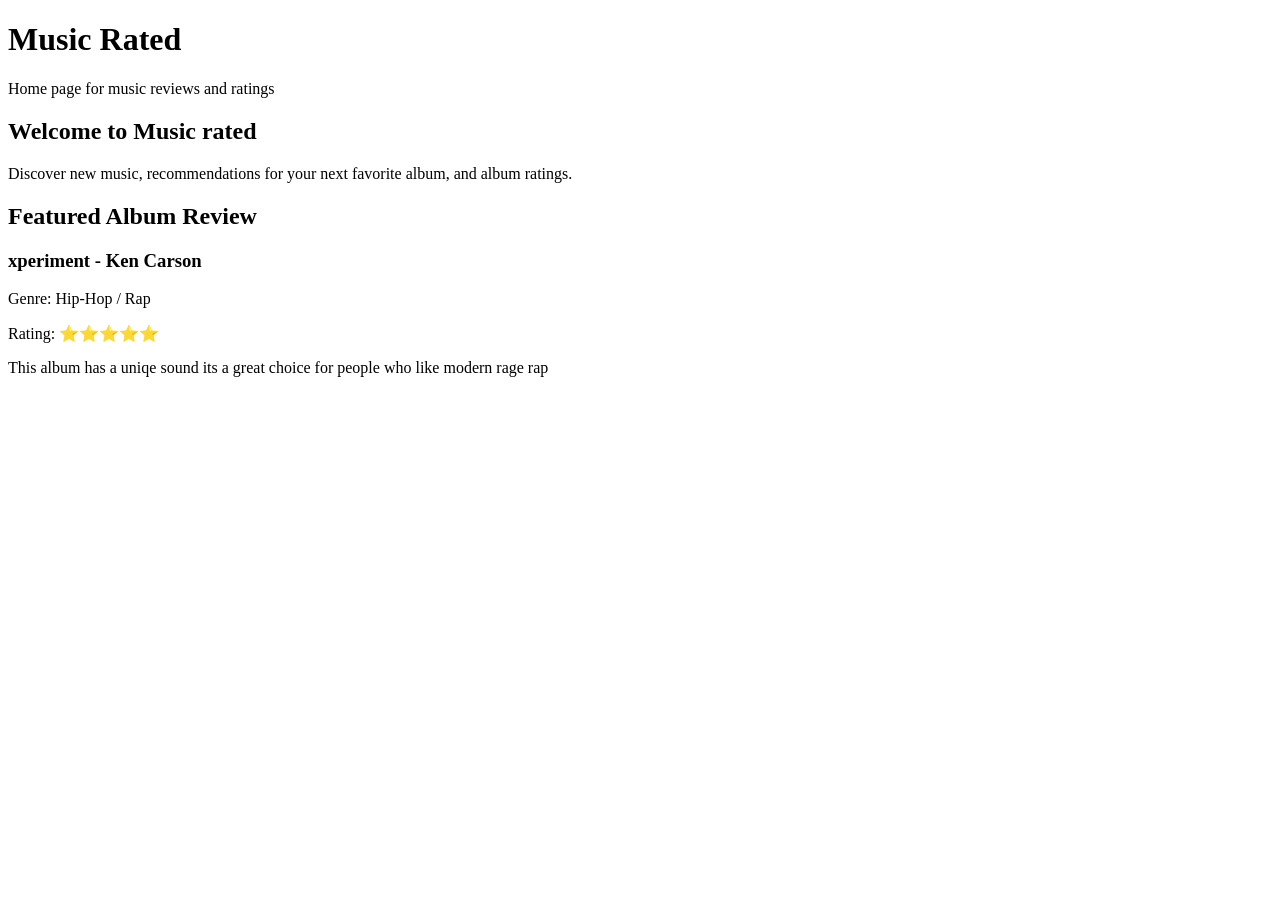
==== index.html @ db99d381 "not donee" ====
<!DOCTYPE html>
<html lang="en">
<head>
    <meta charset="UTF-8">
    <meta name="viewport" content="width=device-width, initial-scale=1.0">
    <title>music rated</title>
    <link rel = "stylesheet" href="css/style.css">
</head>
<!-- Home Page -->
 <header>
    <h1>Music Rated</h1>
    <p>Home page for music reviews and ratings</p>
 </header>
 <!-- Home section -->
 <main>
    <section id="home">
        <h2>Welcome to Music rated</h2>
        <p>Discover new music, recommendations for your next favorite album, and album ratings.</p>
    </section>
 </main>
 <section id="featured">
    <h2>Featured Album Review</h2>
    <h3>xperiment - Ken Carson</h3>
    <p>Genre: Hip-Hop / Rap</p>
    <p>Rating: ⭐⭐⭐⭐⭐</p>
    <p> This album has a uniqe sound its a great choice for people who like modern rage rap</p>
    
 </section>
<body>
    
</body>
</html>
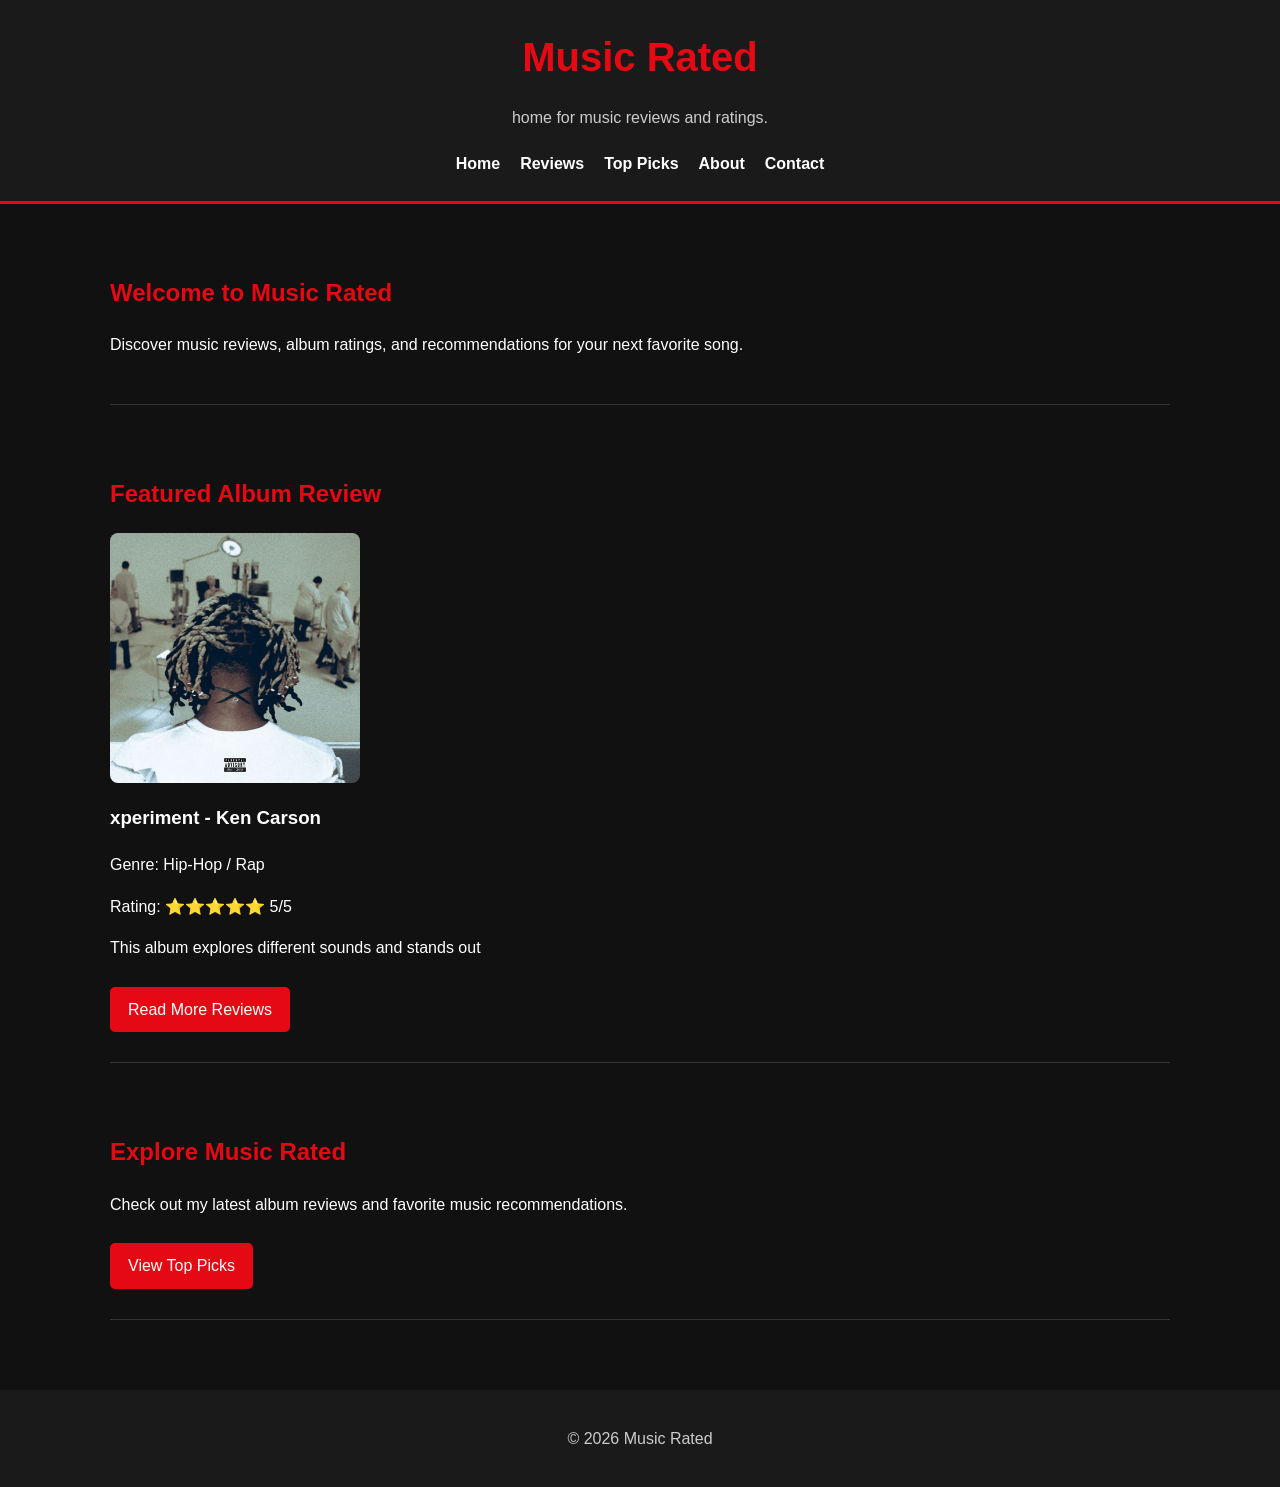
==== commit da7301b1: "done :)" ====
--- a/index.html
+++ b/index.html
@@ -1,32 +1,62 @@
+
 <!DOCTYPE html>
 <html lang="en">
 <head>
     <meta charset="UTF-8">
     <meta name="viewport" content="width=device-width, initial-scale=1.0">
-    <title>music rated</title>
-    <link rel = "stylesheet" href="css/style.css">
+    <title>Music Rated</title>
+    <link rel="stylesheet" href="css/style.css">
 </head>
-<!-- Home Page -->
- <header>
-    <h1>Music Rated</h1>
-    <p>Home page for music reviews and ratings</p>
- </header>
- <!-- Home section -->
- <main>
-    <section id="home">
-        <h2>Welcome to Music rated</h2>
-        <p>Discover new music, recommendations for your next favorite album, and album ratings.</p>
-    </section>
- </main>
- <section id="featured">
-    <h2>Featured Album Review</h2>
-    <h3>xperiment - Ken Carson</h3>
-    <p>Genre: Hip-Hop / Rap</p>
-    <p>Rating: ⭐⭐⭐⭐⭐</p>
-    <p> This album has a uniqe sound its a great choice for people who like modern rage rap</p>
-    
- </section>
 <body>
-    
+
+    <!-- Home Page -->
+    <header>
+        <h1>Music Rated</h1>
+        <p>home for music reviews and ratings.</p>
+
+        <nav>
+            <a href="index.html">Home</a>
+            <a href="reviews.html">Reviews</a>
+            <a href="top-picks.html">Top Picks</a>
+            <a href="about.html">About</a>
+            <a href="contact.html">Contact</a>
+        </nav>
+    </header>
+
+    <main>
+        <!-- Welcome Section -->
+        <section id="home">
+            <h2>Welcome to Music Rated</h2>
+            <p>Discover music reviews, album ratings, and recommendations for your next favorite song.</p>
+        </section>
+
+        <!-- Featured Review -->
+        <section id="featured">
+            <h2>Featured Album Review</h2>
+
+            <img src="images/ken.png" alt="Ken Carson xperiment album cover" class="featured-image">
+
+            <h3>xperiment - Ken Carson</h3>
+            <p>Genre: Hip-Hop / Rap</p>
+            <p>Rating: ⭐⭐⭐⭐⭐ 5/5</p>
+            <p>This album explores different sounds and stands out </p>
+            
+
+            <a href="reviews.html" class="button">Read More Reviews</a>
+        </section>
+
+        <!-- Featured Music -->
+        <section>
+            <h2>Explore Music Rated</h2>
+            <p>Check out my latest album reviews and favorite music recommendations.</p>
+            <a href="top-picks.html" class="button">View Top Picks</a>
+        </section>
+    </main>
+
+    <!-- Footer -->
+    <footer>
+        <p>&copy; 2026 Music Rated</p>
+    </footer>
+
 </body>
-</html>+</html>
--- a/css/style.css
+++ b/css/style.css
@@ -0,0 +1,170 @@
+
+/* General Styles */
+* {
+    box-sizing: border-box;
+}
+
+body {
+    margin: 0;
+    font-family: Arial, sans-serif;
+    background-color: #111111;
+    color: white;
+    line-height: 1.6;
+}
+
+/* Header */
+header {
+    background-color: #1a1a1a;
+    text-align: center;
+    padding: 25px 15px;
+    border-bottom: 3px solid #e50914;
+}
+
+header h1 {
+    color: #e50914;
+    font-size: 40px;
+    margin: 0;
+}
+
+header p {
+    color: #cccccc;
+}
+
+/* Navigation */
+nav {
+    display: flex;
+    justify-content: center;
+    flex-wrap: wrap;
+    gap: 20px;
+    margin-top: 20px;
+}
+
+nav a {
+    color: white;
+    text-decoration: none;
+    font-weight: bold;
+}
+
+nav a:hover {
+    color: #e50914;
+}
+
+/* Main Content */
+main {
+    max-width: 1100px;
+    margin: auto;
+    padding: 20px;
+}
+
+section {
+    padding: 30px 0;
+    margin-bottom: 20px;
+    border-bottom: 1px solid #333333;
+}
+
+h2 {
+    color: #e50914;
+}
+
+h3 {
+    color: white;
+}
+
+/* Images */
+.featured-image {
+    display: block;
+    width: 250px;
+    max-width: 100%;
+    height: auto;
+    margin: 20px 0;
+    border-radius: 8px;
+}
+
+.review-card img {
+    width: 100%;
+    height: 250px;
+    object-fit: cover;
+    border-radius: 6px;
+}
+
+/* Review Cards */
+.review-container {
+    display: grid;
+    grid-template-columns: repeat(3, 1fr);
+    gap: 20px;
+}
+
+.review-card {
+    background-color: #1d1d1d;
+    padding: 15px;
+    border: 1px solid #333333;
+    border-radius: 10px;
+}
+
+.review-card p {
+    color: #cccccc;
+}
+
+/* Buttons */
+.button,
+button {
+    display: inline-block;
+    background-color: #e50914;
+    color: white;
+    text-decoration: none;
+    padding: 10px 18px;
+    border: none;
+    border-radius: 5px;
+    cursor: pointer;
+    margin-top: 10px;
+}
+
+.button:hover,
+button:hover {
+    background-color: #b20710;
+}
+
+/* Contact Form */
+form {
+    display: flex;
+    flex-direction: column;
+    gap: 10px;
+    max-width: 500px;
+}
+
+input,
+textarea {
+    padding: 10px;
+    border: 1px solid #444444;
+    border-radius: 5px;
+    background-color: #222222;
+    color: white;
+}
+
+/* Footer */
+footer {
+    background-color: #1a1a1a;
+    color: #cccccc;
+    text-align: center;
+    padding: 20px;
+    margin-top: 30px;
+}
+
+/* Responsive Design */
+@media (max-width: 768px) {
+    header h1 {
+        font-size: 30px;
+    }
+
+    nav {
+        gap: 12px;
+    }
+
+    .review-container {
+        grid-template-columns: 1fr;
+    }
+
+    main {
+        padding: 15px;
+    }
+}
